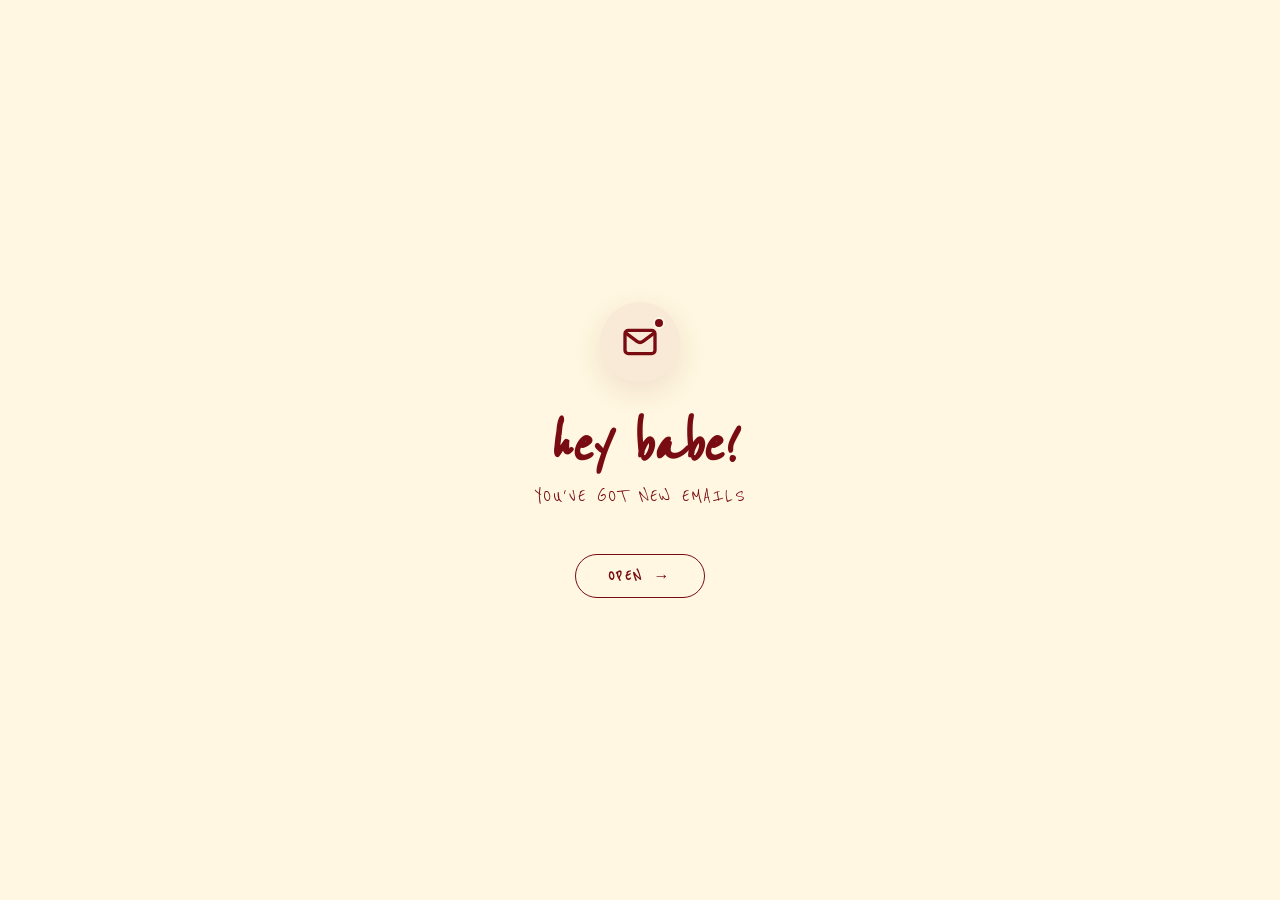
==== index.html @ 124f9f35 "Force strict viewport scaling with shrink-to-fit=no" ====
<!DOCTYPE html>
<html lang="en">
<head>
    <meta charset="UTF-8">
    <meta name="viewport" content="width=device-width, initial-scale=1.0, maximum-scale=1.0, user-scalable=no, shrink-to-fit=no">
    <title>Ayna Khaerani Wahyudin</title>
    <!-- Load CSS dari masing-masing halaman -->
    <link rel="stylesheet" href="opening.css">
    <link rel="stylesheet" href="mail.css">
    <link rel="stylesheet" href="home.css">
    <link rel="stylesheet" href="gallery.css">
    <link rel="stylesheet" href="app.css">
</head>
<body>
    <!-- === PAGE 1: OPENING === -->
    <div id="page-opening" class="page active">
        <div class="container">
            <div class="envelope-container" id="envelopeContainer">
                <svg class="envelope-icon" viewBox="0 0 24 24" fill="none" xmlns="http://www.w3.org/2000/svg">
                    <path d="M4 7.00005L10.2 11.65C11.2667 12.45 12.7333 12.45 13.8 11.65L20 7" stroke="#790C12" stroke-width="2" stroke-linecap="round" stroke-linejoin="round"/>
                    <rect x="3" y="5" width="18" height="14" rx="2" stroke="#790C12" stroke-width="2" stroke-linecap="round"/>
                </svg>
                <div class="notification-dot"></div>
            </div>
            <div class="text-content">
                <h1 class="opening-greeting">hey babe!</h1>
                <p class="opening-subtitle">you've got new emails</p>
            </div>
            <button class="open-btn" id="openBtn">Open <span class="arrow">→</span></button>
        </div>
    </div>

    <!-- === PAGE 2: MAIL === -->
    <div id="page-mail" class="page hidden">
        <div class="mail-container">
            <div class="mail-card" id="mailCard">
                <div class="mail-header">
                    <p><strong>From :</strong> <span class="highlight">Arham</span></p>
                    <p><strong>To :</strong> <span class="highlight">Ayna</span></p>
                </div>
                <div class="mail-divider"></div>
                <div class="mail-body">
                    <p class="message-label">Message :</p>
                    <p class="message-content" id="messageContent">
                        <span class="typing-text"></span><span class="cursor">|</span>
                    </p>
                    <div id="hiddenText" style="display: none;">hey sayang!<br><br>udah offcial juga kitaaa! happy banget serius setelah sekian lama ekhem 2 taun, iya aku bingung jujur, tapi sekarang? kita jadian hahayy.

<br><br>sejak kamu datang dan beneran masuk ke hidup aku, aku ngerasa punya support system terbaik yang pernah aku temuin, kamu selalu dukung apa pun yang aku lakuin, dan selalu jadi alasan kenapa aku bahagia kalo sama kamu. terimakasih tlah hadir dan menghidupkan Kembali warna yang telah lama mati,
<br><br>" jika jatuh cinta adalah tentang menemukan seseorang untuk dicintai, mungkin jatuh hati adalah tentang menemukan seseorang yang membuat kita kembali menyukai kehidupan. "
<br><br>thank u for being in my life, i'm really proud of you and ilysm. makasih yawww udah nerima aku, semoga kita langgeng, bahagia, sama sama terus, bisa lewatin semua part/fase sangat baik atau baik, dan juga semoga jodoh aminnn.
</div>
                </div>
                <div class="mail-footer">
                    <button class="attachment-btn" id="attachmentBtn">See More?</button>
                </div>
            </div>
        </div>
    </div>

    <!-- === PAGE 3: HOME === -->
    <div id="page-home" class="page hidden">
        <div class="home-container">
            <div class="home-card" id="homeCard">
                <div class="image-section">
                    <div class="image-wrapper">
                        <img src="heroimage.png" alt="Birthday Love" id="birthdayImg" />
                    </div>
                </div>
                <div class="text-section">
                    <p class="greeting" style="font-family: 'ReenieBeanie', cursive;">Ayna Khaerani W, my love.</p>
                    <p class="message" style="font-family: 'ReenieBeanie', cursive;">
                        Being with you is truly one of the best things that has ever happened to me. From the moment you came into my life, everything started to feel brighter and more meaningful. Thank you for loving me.
                    </p>
                    <button class="gallery-btn" id="galleryBtn">Gallery <span class="arrow">→</span></button>
                </div>
            </div>
        </div>
    </div>

    <div id="page-gallery" class="page hidden">
        <div class="scrapbook-container">
            <h2 class="scrapbook-title">Our Memories</h2>
            <div class="scrapbook-board" id="scrapbookBoard">
                <!-- Polaroid 1 -->
                <div class="polaroid tilt-left" style="top: 50px; left: 100px;">
                    <div class="tape tape-1"></div>
                    <div class="photo-wrapper"><img src="1790574611169.jpeg" alt="Memory"></div>
                </div>
                <!-- Polaroid 2 -->
                <div class="polaroid tilt-right" style="top: 150px; left: 450px;">
                    <div class="tape tape-2"></div>
                    <div class="photo-wrapper"><img src="1790574611201.jpg" alt="Memory"></div>
                </div>
                <!-- Polaroid 3 -->
                <div class="polaroid tilt-left-more" style="top: 350px; left: 50px;">
                    <div class="tape tape-3"></div>
                    <div class="photo-wrapper"><video src="VID-20250907-WA0170.mp4" autoplay loop muted playsinline style="width:100%; height:100%; object-fit:cover;"></video></div>
                </div>
                <!-- Polaroid 4 -->
                <div class="polaroid tilt-right" style="top: 80px; left: 800px;">
                    <div class="tape tape-1"></div>
                    <div class="photo-wrapper"><img src="1790574611249.jpg" alt="Memory"></div>
                </div>
                <!-- Polaroid 5 -->
                <div class="polaroid tilt-left" style="top: 400px; left: 750px;">
                    <div class="tape tape-2"></div>
                    <div class="photo-wrapper"><video src="2026-09-09-220350903.mp4" autoplay loop muted playsinline style="width:100%; height:100%; object-fit:cover;"></video></div>
                </div>
                <!-- Polaroid 6 -->
                <div class="polaroid tilt-right-more" style="top: 500px; left: 350px;">
                    <div class="tape tape-3"></div>
                    <div class="photo-wrapper"><img src="1790574611270.jpg" alt="Memory"></div>
                </div>
                <!-- Polaroid 7 -->
                <div class="polaroid tilt-left" style="top: 250px; left: 1100px;">
                    <div class="tape tape-1"></div>
                    <div class="photo-wrapper"><img src="IMG-20250907-WA0068.jpg" alt="Memory"></div>
                </div>
                <!-- Polaroid 8 -->
                <div class="polaroid tilt-right" style="top: 600px; left: 950px;">
                    <div class="tape tape-2"></div>
                    <div class="photo-wrapper"><video src="IMG_1402.MOV" autoplay loop muted playsinline style="width:100%; height:100%; object-fit:cover;"></video></div>
                </div>
                <!-- Polaroid 9 -->
                <div class="polaroid tilt-left-more" style="top: 750px; left: 150px;">
                    <div class="tape tape-3"></div>
                    <div class="photo-wrapper"><img src="IMG-20260817-WA0157.jpg" alt="Memory"></div>
                </div>
                <!-- Polaroid 10 -->
                <div class="polaroid tilt-right-more" style="top: 850px; left: 600px;">
                    <div class="tape tape-1"></div>
                    <div class="photo-wrapper"><video src="VID_20250828_234320.mp4" autoplay loop muted playsinline style="width:100%; height:100%; object-fit:cover;"></video></div>
                </div>
                <!-- Polaroid 11 -->
                <div class="polaroid tilt-left" style="top: 1050px; left: 100px;">
                    <div class="tape tape-2"></div>
                    <div class="photo-wrapper"><img src="IMG_1416.jpg" alt="Memory"></div>
                </div>
                <!-- Polaroid 12 -->
                <div class="polaroid tilt-right" style="top: 1100px; left: 450px;">
                    <div class="tape tape-3"></div>
                    <div class="photo-wrapper"><img src="IMG_1666.JPG" alt="Memory"></div>
                </div>
                <!-- Polaroid 13 -->
                <div class="polaroid tilt-left-more" style="top: 950px; left: 900px;">
                    <div class="tape tape-1"></div>
                    <div class="photo-wrapper"><video src="IMG_1671.MOV" autoplay loop muted playsinline style="width:100%; height:100%; object-fit:cover;"></video></div>
                </div>
                <!-- Polaroid 14 -->
                <div class="polaroid tilt-right-more" style="top: 1250px; left: 1200px;">
                    <div class="tape tape-2"></div>
                    <div class="photo-wrapper"><img src="IMG_20250903_094822.jpg" alt="Memory"></div>
                </div>
                <!-- Polaroid 15 -->
                <div class="polaroid tilt-left" style="top: 1300px; left: 250px;">
                    <div class="tape tape-3"></div>
                    <div class="photo-wrapper"><video src="VID_20260925_192227.mp4" autoplay loop muted playsinline style="width:100%; height:100%; object-fit:cover;"></video></div>
                </div>
                <!-- Polaroid 16 -->
                <div class="polaroid tilt-right" style="top: 1550px; left: 600px;">
                    <div class="tape tape-1"></div>
                    <div class="photo-wrapper"><img src="IMG_2173.jpg" alt="Memory" style="transform: rotate(90deg) scale(1.35);"></div>
                </div>
                <!-- Polaroid 17 -->
                <div class="polaroid tilt-left-more" style="top: 1650px; left: 150px;">
                    <div class="tape tape-2"></div>
                    <div class="photo-wrapper"><video src="VID_20250921_002556.mp4" autoplay loop muted playsinline style="width:100%; height:100%; object-fit:cover;"></video></div>
                </div>
                <!-- Polaroid 18 -->
                <div class="polaroid tilt-right-more" style="top: 1700px; left: 1000px;">
                    <div class="tape tape-3"></div>
                    <div class="photo-wrapper"><img src="IMG_2185.jpg" alt="Memory"></div>
                </div>
                <!-- Polaroid 19 -->
                <div class="polaroid tilt-left" style="top: 1900px; left: 550px;">
                    <div class="tape tape-1"></div>
                    <div class="photo-wrapper"><img src="IMG_4271.jpg" alt="Memory"></div>
                </div>
                <!-- Polaroid 20 -->
                <div class="polaroid tilt-right" style="top: 2000px; left: 150px;">
                    <div class="tape tape-2"></div>
                    <div class="photo-wrapper"><video src="VID_20260925_191332.mp4" autoplay loop muted playsinline style="width:100%; height:100%; object-fit:cover;"></video></div>
                </div>
                <!-- Polaroid 21 -->
                <div class="polaroid tilt-left-more" style="top: 2050px; left: 1000px;">
                    <div class="tape tape-3"></div>
                    <div class="photo-wrapper"><img src="IMG_4299.jpg" alt="Memory"></div>
                </div>

                <!-- Scrapbook Decorations -->
                <div class="decor sticky-note" style="top: 200px; left: 850px; transform: rotate(5deg);">
                    <div class="pin"></div>
                    <p style="font-family: 'ReenieBeanie', cursive; font-size: 1.5rem; text-align: center; margin-top: 15px;">You are my sunshine!</p>
                </div>

                <div class="decor doodle-heart" style="top: 100px; left: 380px; transform: rotate(-15deg);">
                    <svg width="40" height="40" viewBox="0 0 24 24" fill="none" stroke="#d63031" stroke-width="2" stroke-linecap="round" stroke-linejoin="round"><path d="M20.84 4.61a5.5 5.5 0 0 0-7.78 0L12 5.67l-1.06-1.06a5.5 5.5 0 0 0-7.78 7.78l1.06 1.06L12 21.23l7.78-7.78 1.06-1.06a5.5 5.5 0 0 0 0-7.78z"></path></svg>
                </div>

                <div class="decor doodle-heart" style="top: 650px; left: 850px; transform: rotate(20deg) scale(1.5);">
                    <svg width="40" height="40" viewBox="0 0 24 24" fill="none" stroke="#d63031" stroke-width="2" stroke-linecap="round" stroke-linejoin="round"><path d="M20.84 4.61a5.5 5.5 0 0 0-7.78 0L12 5.67l-1.06-1.06a5.5 5.5 0 0 0-7.78 7.78l1.06 1.06L12 21.23l7.78-7.78 1.06-1.06a5.5 5.5 0 0 0 0-7.78z"></path></svg>
                </div>

                <div class="decor doodle-star" style="top: 450px; left: 250px;">
                    <svg width="50" height="50" viewBox="0 0 24 24" fill="none" stroke="#f1c40f" stroke-width="2" stroke-linecap="round" stroke-linejoin="round"><polygon points="12 2 15.09 8.26 22 9.27 17 14.14 18.18 21.02 12 17.77 5.82 21.02 7 14.14 2 9.27 8.91 8.26 12 2"></polygon></svg>
                </div>

                <div class="decor sticker" style="top: 800px; left: 450px; transform: rotate(-10deg);">
                    <img src="vintage_sunflower.jpg" alt="Vintage Sunflower" style="width: 250px;">
                </div>

                <div class="decor sticker" style="top: 250px; left: 100px; transform: rotate(15deg);">
                    <img src="vintage_butterfly.jpg" alt="Vintage Butterfly" style="width: 250px;">
                </div>

                <!-- Pinterest-inspired additions -->
                <div class="decor sticker" style="top: 1000px; left: 200px; transform: rotate(-5deg);">
                    <img src="ripped_paper.jpg" alt="Vintage Ripped Paper" style="width: 300px;">
                </div>

                <div class="decor sticker" style="top: 550px; left: 1200px; transform: rotate(25deg);">
                    <img src="vintage_ticket.jpg" alt="Vintage Ticket" style="width: 200px;">
                </div>
            </div>
            
            <button class="back-btn" id="backToHomeBtn" style="position: fixed; bottom: 30px; left: 30px; z-index: 9999;"><span class="arrow">←</span> Back</button>
        </div>
    </div>

    <!-- === MUSIC PLAYER (GLOBAL) === -->
    <div class="music-player" style="display: none;" id="globalMusicPlayer">
        <button class="music-toggle" id="musicToggle">♪</button>
        <div class="music-panel" id="musicPanel">
            <div class="music-progress">
                <span id="currentTime">0:00</span>
                <input type="range" id="seekSlider" value="0" min="0" max="100" step="1">
                <span id="durationTime">0:00</span>
            </div>
            <div class="music-controls">
                <button id="prevBtn" title="Previous">⏮</button>
                <button id="playPauseBtn" title="Play/Pause">▶</button>
                <button id="nextBtn" title="Next">⏭</button>
            </div>
            <div class="music-list" id="musicList">
                <div class="song-item active" data-src="Glenn Fredly - Romansa Ke Masa Depan (Official Music Video).mp3">1. Romansa Ke Masa Depan</div>
                <div class="song-item" data-src="Transform (feat. Charlotte Day Wilson).mp3">2. Transform - Daniel Caesar</div>
                <div class="song-item" data-src="song3.mp3">3. A Thousand Years</div>
            </div>
            <audio id="audioElement"></audio>
        </div>
    </div>

    <script src="app.js"></script>
</body>
</html>
---- opening.css ----
@font-face {
    font-family: 'ReenieBeanie';
    src: url('ReenieBeanie.ttf') format('truetype');
}

:root {
    --bg-color: #FFF7E1;
    --text-color: #790C12;
}

* {
    margin: 0;
    padding: 0;
    box-sizing: border-box;
}

body {
    background-color: var(--bg-color);
    color: var(--text-color);
    font-family: 'ReenieBeanie', cursive;
    height: 100vh;
    display: flex;
    justify-content: center;
    align-items: center;
    overflow: hidden;
    transition: all 0.8s ease-in-out;
}

.container {
    display: flex;
    flex-direction: column;
    align-items: center;
    text-align: center;
    gap: 2rem;
    opacity: 0;
    animation: fadeIn 0.6s ease-out forwards;
}

.envelope-container {
    position: relative;
    width: 80px;
    height: 80px;
    display: flex;
    justify-content: center;
    align-items: center;
    background: rgba(121, 12, 18, 0.05);
    border-radius: 50%;
    box-shadow: 0 10px 30px rgba(121, 12, 18, 0.1);
    animation: float 4s ease-in-out infinite;
    cursor: pointer;
    transition: transform 0.3s ease, box-shadow 0.3s ease;
}

.envelope-container:hover {
    transform: translateY(-5px) scale(1.05);
    box-shadow: 0 15px 35px rgba(121, 12, 18, 0.15);
}

.envelope-icon {
    width: 40px;
    height: 40px;
    transition: transform 0.3s ease;
}

.envelope-container:hover .envelope-icon {
    transform: scale(1.1);
}

.notification-dot {
    position: absolute;
    top: 15px;
    right: 15px;
    width: 12px;
    height: 12px;
    background-color: var(--text-color);
    border-radius: 50%;
    border: 2px solid var(--bg-color);
    animation: pulse 2s infinite;
}

.text-content {
    display: flex;
    flex-direction: column;
    gap: 0.5rem;
}

.opening-greeting {
    font-family: 'ReenieBeanie', cursive;
    font-size: 4rem;
    font-weight: 600;
    font-style: italic;
    letter-spacing: -0.02em;
    opacity: 0;
    transform: translateY(20px);
    animation: slideUp 0.6s ease-out 0.2s forwards;
}

.opening-subtitle {
    font-size: 1.25rem;
    font-weight: 300;
    letter-spacing: 0.1em;
    text-transform: uppercase;
    opacity: 0;
    transform: translateY(20px);
    animation: slideUp 0.6s ease-out 0.4s forwards;
}

.open-btn {
    margin-top: 1rem;
    background: transparent;
    color: var(--text-color);
    border: 1px solid var(--text-color);
    padding: 12px 32px;
    font-size: 1rem;
    font-family: 'ReenieBeanie', cursive;
    font-weight: 600;
    text-transform: uppercase;
    letter-spacing: 0.15em;
    border-radius: 30px;
    cursor: pointer;
    overflow: hidden;
    position: relative;
    transition: all 0.4s ease;
    display: flex;
    align-items: center;
    gap: 10px;
    opacity: 0;
    transform: translateY(20px);
    animation: slideUp 0.6s ease-out 0.6s forwards;
}

.open-btn::before {
    content: '';
    position: absolute;
    top: 0;
    left: 0;
    width: 100%;
    height: 100%;
    background: var(--text-color);
    z-index: -1;
    transition: transform 0.4s cubic-bezier(0.3, 1, 0.8, 1);
    transform: scaleX(0);
    transform-origin: right;
}

.open-btn:hover {
    color: var(--bg-color);
    border-color: transparent;
}

.open-btn:hover::before {
    transform: scaleX(1);
    transform-origin: left;
}

.open-btn .arrow {
    transition: transform 0.3s ease;
}

.open-btn:hover .arrow {
    transform: translateX(5px);
}

/* Animations */
@keyframes fadeIn {
    from { opacity: 0; }
    to { opacity: 1; }
}

@keyframes slideUp {
    from { 
        opacity: 0;
        transform: translateY(20px);
    }
    to { 
        opacity: 1;
        transform: translateY(0);
    }
}

@keyframes float {
    0%, 100% { transform: translateY(0); }
    50% { transform: translateY(-15px); }
}

@keyframes pulse {
    0% { transform: scale(1); box-shadow: 0 0 0 0 rgba(121, 12, 18, 0.7); }
    70% { transform: scale(1.1); box-shadow: 0 0 0 10px rgba(121, 12, 18, 0); }
    100% { transform: scale(1); box-shadow: 0 0 0 0 rgba(121, 12, 18, 0); }
}

/* Page exit animation class */
.fade-out {
    animation: fadeOut 0.4s forwards ease-in-out;
}

@keyframes fadeOut {
    to {
        opacity: 0;
        transform: scale(1.05);
        filter: blur(5px);
    }
}
---- mail.css ----
@font-face {
    font-family: 'ReenieBeanie';
    src: url('ReenieBeanie.ttf') format('truetype');
}

:root {
    --bg-color: #FFF7E1;
    --card-color: #790C12;
}

* {
    margin: 0;
    padding: 0;
    box-sizing: border-box;
}

body {
    background-color: var(--bg-color);
    color: var(--bg-color); /* The text inside the red card should be cream */
    font-family: 'ReenieBeanie', cursive;
    height: 100vh;
    display: flex;
    justify-content: center;
    align-items: center;
    overflow: hidden;
    transition: all 0.8s ease-in-out;
}

.mail-container {
    perspective: 1000px;
    width: 100%;
    padding: 20px;
    display: flex;
    justify-content: center;
}

.mail-card {
    background-color: var(--card-color);
    width: 100%;
    max-width: 600px;
    height: 85vh;
    max-height: 800px;
    display: flex;
    flex-direction: column;
    padding: 50px;
    border-radius: 24px;
    box-shadow: 0 25px 50px rgba(121, 12, 18, 0.4);
    
    /* The Pop-up Animation */
    opacity: 0;
    transform: scale(0.7) translateY(80px);
    animation: popUp 0.6s cubic-bezier(0.34, 1.56, 0.64, 1) forwards;
}

.mail-header {
    flex-shrink: 0;
    margin-bottom: 25px;
}

.mail-header p {
    font-size: 1.2rem;
    margin-bottom: 12px;
    opacity: 0;
    animation: fadeIn 0.4s ease-out 0.3s forwards;
}

.highlight {
    font-family: 'ReenieBeanie', cursive;
    font-size: 1.4rem;
    font-style: italic;
    color: #FFD6D6; /* A slightly lighter pinkish cream to stand out on red */
    margin-left: 10px;
}

.mail-divider {
    height: 1px;
    background-color: rgba(255, 247, 225, 0.2);
    margin: 25px 0;
    width: 0;
    flex-shrink: 0;
    animation: expandWidth 0.5s ease-out 0.5s forwards;
}

.mail-body {
    flex: 1;
    display: flex;
    flex-direction: column;
    margin-bottom: 40px;
    overflow: hidden;
}

.message-label {
    flex-shrink: 0;
    font-weight: 600;
    font-size: 1.2rem;
    margin-bottom: 15px;
    opacity: 0;
    animation: fadeIn 0.4s ease-out 0.7s forwards;
}

.message-content {
    flex: 1;
    overflow-y: auto;
    padding: 10px 5px 10px 0;
    -ms-overflow-style: none;  /* IE and Edge */
    scrollbar-width: none;  /* Firefox */
    
    /* Membuat efek gradasi halus (fade-out) di bagian atas dan bawah */
    -webkit-mask-image: linear-gradient(to bottom, transparent 0px, black 20px, black calc(100% - 20px), transparent 100%);
    mask-image: linear-gradient(to bottom, transparent 0px, black 20px, black calc(100% - 20px), transparent 100%);

    font-weight: 300;
    line-height: 1.8;
    font-size: 1.1rem;
    opacity: 0;
    animation: fadeIn 0.4s ease-out 0.9s forwards;
}

/* Sembunyikan scrollbar untuk Chrome, Safari dan Opera */
.message-content::-webkit-scrollbar {
    display: none;
}

.cursor {
    font-weight: 400;
    color: var(--bg-color);
    animation: none; /* starts solid, blinks after typing finishes */
}

.mail-footer {
    display: flex;
    justify-content: center;
    align-items: center;
    opacity: 0;
    animation: fadeIn 0.4s ease-out 1.1s forwards;
}


.attachment-btn {
    background: var(--bg-color);
    color: var(--card-color);
    border: 1px solid var(--bg-color);
    padding: 10px 24px;
    border-radius: 30px;
    font-family: 'ReenieBeanie', cursive;
    font-size: 1rem;
    font-weight: 600;
    cursor: pointer;
    transition: all 0.3s ease;
    display: flex;
    align-items: center;
    gap: 8px;
    box-shadow: 0 4px 15px rgba(255, 247, 225, 0.2);
}

.attachment-btn:hover {
    background-color: transparent;
    color: var(--bg-color);
    transform: translateY(-3px);
    box-shadow: 0 6px 20px rgba(255, 247, 225, 0.3);
}

/* Keyframes for the Pop-up and sequences */
@keyframes popUp {
    0% {
        opacity: 0;
        transform: scale(0.7) translateY(80px);
    }
    100% {
        opacity: 1;
        transform: scale(1) translateY(0);
    }
}

@keyframes fadeIn {
    to { opacity: 1; }
}

@keyframes expandWidth {
    to { width: 100%; }
}

/* Page exit transition */
.fade-out {
    animation: pageOut 0.4s ease-in-out forwards;
}

@keyframes pageOut {
    to {
        opacity: 0;
        transform: scale(0.95);
        filter: blur(5px);
    }
}

@keyframes blink {
    0%, 100% { opacity: 1; }
    50% { opacity: 0; }
}

/* --- MUSIC PLAYER --- */
.music-player {
    position: absolute; /* absolute agar menempel di dalam viewport */
    bottom: 25px;
    right: 25px;
    z-index: 1000;
    font-family: sans-serif;
}

.music-toggle {
    width: 60px;
    height: 60px;
    border-radius: 50%;
    background-color: var(--card-color);
    color: var(--bg-color);
    border: none;
    font-size: 1.8rem;
    cursor: pointer;
    box-shadow: 0 8px 25px rgba(0, 0, 0, 0.5); /* Bayangan kuat tanpa garis tepi */
    transition: all 0.3s cubic-bezier(0.34, 1.56, 0.64, 1);
    display: flex;
    justify-content: center;
    align-items: center;
    position: relative;
    z-index: 2;
}

@media (hover: hover) {
    .music-toggle:hover {
        transform: scale(1.1) rotate(10deg);
    }
}

.music-toggle:active {
    transform: scale(0.95);
}

.music-panel {
    position: absolute;
    bottom: 75px;
    right: 0;
    width: 250px;
    background-color: var(--card-color);
    border-radius: 15px;
    padding: 15px;
    box-shadow: 0 10px 30px rgba(0, 0, 0, 0.6); /* Bayangan hitam tebal agar menonjol dari latar merah */
    opacity: 0;
    transform: translateY(20px) scale(0.9);
    pointer-events: none;
    transition: all 0.3s cubic-bezier(0.34, 1.56, 0.64, 1);
    transform-origin: bottom right;
    z-index: 1;
}

.music-panel.show {
    opacity: 1;
    transform: translateY(0) scale(1);
    pointer-events: all;
}

.music-controls {
    display: flex;
    justify-content: space-between;
    margin-bottom: 15px;
}

.music-controls button {
    background: transparent;
    border: none;
    color: var(--bg-color);
    font-size: 1.2rem;
    cursor: pointer;
    transition: transform 0.2s;
    width: 35px;
    height: 35px;
    border-radius: 50%;
    display: flex;
    justify-content: center;
    align-items: center;
}

.music-controls button:hover {
    background-color: rgba(255, 247, 225, 0.15);
    transform: scale(1.15);
}

.music-list {
    display: flex;
    flex-direction: column;
    gap: 8px;
    max-height: 150px;
    overflow-y: auto;
    padding-right: 5px;
}

.music-list::-webkit-scrollbar {
    width: 4px;
}
.music-list::-webkit-scrollbar-thumb {
    background: rgba(255, 247, 225, 0.4);
    border-radius: 10px;
}

.song-item {
    padding: 10px;
    background-color: rgba(255, 247, 225, 0.05);
    border-radius: 8px;
    font-size: 0.85rem;
    color: rgba(255, 247, 225, 0.7);
    cursor: pointer;
    transition: all 0.2s;
    white-space: nowrap;
    overflow: hidden;
    text-overflow: ellipsis;
}

.song-item:hover {
    background-color: rgba(255, 247, 225, 0.15);
    color: var(--bg-color);
}

.song-item.active {
    background-color: var(--bg-color);
    color: var(--card-color);
    font-weight: bold;
}
---- home.css ----
@font-face {
    font-family: 'ReenieBeanie';
    src: url('ReenieBeanie.ttf') format('truetype');
}

:root {
    --bg-color: #FFF7E1;
    --card-color: #790C12;
    --garland-green: #37C2A9; /* Warna hijau tosca untuk bendera */
    --garland-red: #FFB6C1; /* Warna pink/merah muda untuk bendera muda */
}

* {
    margin: 0;
    padding: 0;
    box-sizing: border-box;
}

body {
    background-color: var(--bg-color);
    color: var(--bg-color); /* Teks cream di atas kotak merah */
    font-family: 'ReenieBeanie', cursive; /* Menggunakan font Reenie Beanie */
    height: 100vh;
    display: flex;
    justify-content: center;
    align-items: center;
    overflow: hidden;
    -webkit-font-smoothing: antialiased;
    -moz-osx-font-smoothing: grayscale;
}

.home-container {
    width: 100%;
    padding: 20px;
    display: flex;
    justify-content: center;
}

.home-card {
    background-color: var(--card-color);
    width: 100%;
    max-width: 800px;
    height: 85vh;
    max-height: 800px;
    border-radius: 24px;
    box-shadow: 0 25px 50px rgba(121, 12, 18, 0.4);
    position: relative;
    overflow: hidden;
    display: flex;
    flex-direction: column;
    padding: 70px 50px 50px;
    
    /* Animasi Pop-up seperti mail */
    opacity: 0;
    transform: scale(0.7) translateY(80px);
    animation: popUp 0.6s cubic-bezier(0.34, 1.56, 0.64, 1) forwards;
}


/* Bagian Gambar */
.image-section {
    flex-shrink: 0;
    display: flex;
    justify-content: center;
    align-items: center;
    width: 100%;
    margin-bottom: 20px;
    opacity: 0;
    animation: fadeIn 0.4s ease-out 0.5s forwards;
}

.image-wrapper {
    width: 320px;
    height: 320px;
    position: relative;
    border-radius: 20px;
    display: flex;
    justify-content: center;
    align-items: center;
    transition: transform 0.4s ease;
}

.image-wrapper:hover {
    transform: scale(1.05) rotate(2deg);
}

.image-wrapper img {
    width: 100%;
    height: 100%;
    object-fit: contain; /* Agar gambarnya (bahkan stiker) muat di dalam */
    display: block;
}

/* Placeholder kalau belum ada gambar */
.image-wrapper.placeholder {
    background-color: rgba(255, 247, 225, 0.1);
    border: 3px dashed rgba(255, 247, 225, 0.4);
    color: rgba(255, 247, 225, 0.6);
    font-size: 1.8rem;
    text-align: center;
}

.image-wrapper.placeholder::after {
    content: 'Taruh fotomu di sini 📸\000A(Ganti di HTML)';
    white-space: pre;
    position: absolute;
    width: 80%;
}

.image-wrapper.placeholder img {
    display: none;
}

/* Bagian Teks */
.text-section {
    width: 100%;
    text-align: left;
    font-size: 1.8rem;
    line-height: 1.4;
    letter-spacing: 1px;
    flex: 1;
    overflow-y: auto;
    padding: 10px 5px 10px 0; /* Menambah jarak atas bawah agar teks tidak terlalu mepet */
    -ms-overflow-style: none;  /* IE and Edge */
    scrollbar-width: none;  /* Firefox */
    
    /* Membuat efek gradasi halus (fade-out) di bagian atas dan bawah agar potongan teks tidak kasar */
    -webkit-mask-image: linear-gradient(to bottom, transparent 0px, black 20px, black calc(100% - 20px), transparent 100%);
    mask-image: linear-gradient(to bottom, transparent 0px, black 20px, black calc(100% - 20px), transparent 100%);
}

/* Sembunyikan scrollbar untuk Chrome, Safari dan Opera */
.text-section::-webkit-scrollbar {
    display: none;
}

.greeting {
    font-weight: 700;
    margin-bottom: 15px;
    opacity: 0;
    animation: fadeIn 0.4s ease-out 0.8s forwards;
}

.message {
    font-weight: 400;
    opacity: 0;
    animation: fadeIn 0.4s ease-out 1.1s forwards;
}

/* Keyframes Animasi */
@keyframes popUp {
    0% {
        opacity: 0;
        transform: scale(0.7) translateY(80px);
    }
    100% {
        opacity: 1;
        transform: scale(1) translateY(0);
    }
}

@keyframes fadeIn {
    to { opacity: 1; }
}


/* Transisi keluar */
.fade-out {
    animation: pageOut 0.4s ease-in-out forwards;
}

@keyframes pageOut {
    to {
        opacity: 0;
        transform: scale(0.95);
        filter: blur(5px);
    }
}

/* --- MUSIC PLAYER --- */
.music-player {
    position: absolute; /* Mengubah dari fixed ke absolute agar menempel di dalam kartu merah */
    bottom: 25px;
    right: 25px;
    z-index: 1000;
    font-family: sans-serif;
}

.music-toggle {
    width: 60px;
    height: 60px;
    border-radius: 50%;
    background-color: var(--card-color);
    color: var(--bg-color);
    border: none;
    font-size: 1.8rem;
    cursor: pointer;
    box-shadow: 0 8px 25px rgba(0, 0, 0, 0.5); /* Bayangan kuat tanpa garis tepi */
    transition: all 0.3s cubic-bezier(0.34, 1.56, 0.64, 1);
    display: flex;
    justify-content: center;
    align-items: center;
    position: relative;
    z-index: 2;
}

@media (hover: hover) {
    .music-toggle:hover {
        transform: scale(1.1) rotate(10deg);
    }
}

.music-toggle:active {
    transform: scale(0.95);
}

.music-panel {
    position: absolute;
    bottom: 75px;
    right: 0;
    width: 250px;
    background-color: var(--card-color);
    border-radius: 15px;
    padding: 15px;
    box-shadow: 0 10px 30px rgba(0, 0, 0, 0.6); /* Bayangan hitam tebal agar menonjol dari latar merah */
    opacity: 0;
    transform: translateY(20px) scale(0.9);
    pointer-events: none;
    transition: all 0.3s cubic-bezier(0.34, 1.56, 0.64, 1);
    transform-origin: bottom right;
    z-index: 1;
}

.music-panel.show {
    opacity: 1;
    transform: translateY(0) scale(1);
    pointer-events: all;
}

.music-controls {
    display: flex;
    justify-content: space-between;
    margin-bottom: 15px;
}

.music-controls button {
    background: transparent;
    border: none;
    color: var(--bg-color);
    font-size: 1.2rem;
    cursor: pointer;
    transition: transform 0.2s;
    width: 35px;
    height: 35px;
    border-radius: 50%;
    display: flex;
    justify-content: center;
    align-items: center;
}

.music-controls button:hover {
    background-color: rgba(255, 247, 225, 0.15);
    transform: scale(1.15);
}

.music-list {
    display: flex;
    flex-direction: column;
    gap: 8px;
    max-height: 150px;
    overflow-y: auto;
    padding-right: 5px;
}

.music-list::-webkit-scrollbar {
    width: 4px;
}
.music-list::-webkit-scrollbar-thumb {
    background: rgba(255, 247, 225, 0.4);
    border-radius: 10px;
}

.song-item {
    padding: 10px;
    background-color: rgba(255, 247, 225, 0.05);
    border-radius: 8px;
    font-size: 0.85rem;
    color: rgba(255, 247, 225, 0.7);
    cursor: pointer;
    transition: all 0.2s;
    white-space: nowrap;
    overflow: hidden;
    text-overflow: ellipsis;
}

.song-item:hover {
    background-color: rgba(255, 247, 225, 0.15);
    color: var(--bg-color);
}

.song-item.active {
    background-color: var(--bg-color);
    color: var(--card-color);
    font-weight: bold;
}

/* --- Mobile Responsive --- */
@media (max-width: 768px) {
    .home-card {
        padding: 40px 20px 30px;
        height: 90vh;
    }
    
    .image-wrapper {
        width: 220px;
        height: 220px;
    }
    
    .text-section {
        font-size: 1.4rem;
        padding-right: 0;
    }
    
    .gallery-btn {
        font-size: 1rem;
        padding: 8px 20px;
    }
}
---- gallery.css ----
#page-gallery {
    background-color: var(--bg-color);
}

.scrapbook-container {
    width: 100%;
    height: 100%;
    background-color: #F8F1E4;
    background-image: radial-gradient(#d3c6a6 1px, transparent 1px);
    background-size: 20px 20px;
    box-shadow: inset 0 0 100px rgba(139, 115, 85, 0.4);
    position: relative;
    overflow: auto;
    -webkit-overflow-scrolling: touch;
    cursor: grab;
}

.scrapbook-container:active {
    cursor: grabbing;
}

.scrapbook-container::-webkit-scrollbar {
    width: 12px;
    height: 12px;
}
.scrapbook-container::-webkit-scrollbar-thumb {
    background: rgba(121, 12, 18, 0.3);
    border-radius: 10px;
}
.scrapbook-container::-webkit-scrollbar-corner {
    background: transparent;
}

.scrapbook-title {
    font-family: 'ReenieBeanie', cursive;
    font-size: 4.5rem;
    color: #790C12;
    position: absolute;
    top: 50px;
    left: 50px;
    transform: rotate(-3deg);
    z-index: 10;
    text-shadow: 2px 2px 5px rgba(0,0,0,0.1);
}

.scrapbook-board {
    position: relative;
    width: 1600px;
    height: 2500px;
}

.polaroid {
    background: #fff;
    padding: 15px 15px 40px 15px;
    box-shadow: 0 10px 20px rgba(0,0,0,0.15);
    width: 250px;
    position: absolute;
    transition: transform 0.3s cubic-bezier(0.34, 1.56, 0.64, 1), box-shadow 0.3s ease, z-index 0.3s ease;
    z-index: 2;
}

.polaroid:hover {
    transform: scale(1.1) rotate(0deg) !important;
    box-shadow: 0 15px 30px rgba(0,0,0,0.3);
    z-index: 10;
}

.photo-wrapper {
    width: 100%;
    height: 210px;
    background: #000;
    overflow: hidden;
}

.photo-wrapper img {
    width: 100%;
    height: 100%;
    object-fit: cover;
    filter: sepia(0.2) contrast(1.1); /* Efek retro sedikit */
}

.caption {
    font-family: 'ReenieBeanie', cursive;
    font-size: 1.8rem;
    color: #333;
    text-align: center;
    margin-top: 15px;
    position: absolute;
    bottom: 5px;
    width: calc(100% - 30px);
}

/* --- Efek Selotip Washi Tape --- */
.tape {
    position: absolute;
    width: 80px;
    height: 25px;
    background-color: rgba(255, 255, 255, 0.4);
    box-shadow: 0 1px 3px rgba(0,0,0,0.1);
    z-index: 5;
    opacity: 0.8;
}

.tape-1 {
    top: -10px;
    left: 50%;
    transform: translateX(-50%) rotate(-3deg);
    background: rgba(220, 180, 180, 0.7); /* Pink washi */
}

.tape-2 {
    top: -10px;
    right: -15px;
    transform: rotate(45deg);
    background: rgba(180, 210, 180, 0.7); /* Green washi */
}

.tape-3 {
    top: -5px;
    left: -15px;
    transform: rotate(-40deg);
    background: rgba(245, 222, 179, 0.8); /* Brown/gold washi */
}

/* Rotasi bervariasi untuk polaroid */
.tilt-left { transform: rotate(-5deg); }
.tilt-right { transform: rotate(6deg); }
.tilt-left-more { transform: rotate(-8deg); margin-top: 20px; }

/* Tombol Back */
.back-btn {
    margin-top: 20px;
    background: #790C12;
    color: #FFF7E1;
    border: none;
    padding: 10px 24px;
    font-size: 1.2rem;
    font-family: 'ReenieBeanie', cursive;
    font-weight: 600;
    border-radius: 30px;
    cursor: pointer;
    transition: all 0.3s ease;
    box-shadow: 0 5px 15px rgba(121, 12, 18, 0.4);
}

.back-btn:hover {
    background: #5a090e;
    transform: translateY(-3px);
}

.back-btn .arrow {
    display: inline-block;
    transition: transform 0.3s ease;
}

.back-btn:hover .arrow {
    transform: translateX(-5px);
}

/* --- Decorations --- */
.decor {
    position: absolute;
    pointer-events: none; /* Biar tetap bisa di-drag tembus hiasan */
    z-index: 1;
}

.sticky-note {
    background: #fffaa5;
    width: 150px;
    height: 150px;
    padding: 15px;
    box-shadow: 2px 5px 10px rgba(0,0,0,0.15);
    border-bottom-right-radius: 20px 5px;
}

.sticky-note::after {
    content: '';
    position: absolute;
    bottom: 0;
    right: 0;
    width: 20px;
    height: 20px;
    background: rgba(0,0,0,0.05);
    border-top-left-radius: 20px;
    border-bottom-right-radius: 5px;
}

.pin {
    width: 12px;
    height: 12px;
    background: #e74c3c;
    border-radius: 50%;
    position: absolute;
    top: 10px;
    left: 50%;
    transform: translateX(-50%);
    box-shadow: inset -2px -2px 4px rgba(0,0,0,0.3), 2px 2px 3px rgba(0,0,0,0.2);
}

.doodle-heart svg {
    filter: drop-shadow(1px 1px 1px rgba(0,0,0,0.1));
}

.doodle-star svg {
    filter: drop-shadow(1px 1px 1px rgba(0,0,0,0.1));
}

.sticker {
    /* Hapus drop shadow default karena kita pakai gambar vintage yang nge-blend dengan kertas */
}

.sticker img {
    mix-blend-mode: multiply; /* Ini akan membuat background cream dari gambar menyatu sempurna dengan kertas scrapbook! */
    filter: contrast(1.1);
}
---- app.css ----
/* app.css */
html, body {
    position: relative;
    width: 100%;
    height: 100%;
    margin: 0;
    padding: 0;
    overflow: hidden;
}

.page {
    position: absolute;
    top: 0;
    left: 0;
    width: 100vw;
    max-width: 100vw;
    height: 100vh;
    max-height: 100vh;
    overflow: hidden;
    display: flex;
    justify-content: center;
    align-items: center;
    opacity: 1;
    transition: opacity 0.5s ease-in-out, transform 0.5s ease-in-out, filter 0.5s ease-in-out;
    z-index: 1;
}

.page.active {
    z-index: 10;
}

.page.hidden {
    opacity: 0;
    pointer-events: none;
    transform: scale(0.95);
    filter: blur(5px);
    z-index: -1;
}

#page-opening {
    color: #790C12; /* This restores the dark red text on the cream background for the opening page */
}

/* Sembunyikan music player bawaan dari mail.css dan home.css jika ada, karena kita pakai yang global */
.page .music-player {
    display: none !important;
}

/* Global Music Player styling */
#globalMusicPlayer {
    display: block !important;
    opacity: 0;
    transition: opacity 0.5s ease;
    z-index: 100;
}
#globalMusicPlayer.show-player {
    opacity: 1;
}

/* Progress bar styling */
.music-progress {
    display: flex;
    align-items: center;
    justify-content: space-between;
    gap: 8px;
    margin-bottom: 15px;
    font-size: 0.8rem;
    color: var(--bg-color);
}

#seekSlider {
    flex: 1;
    -webkit-appearance: none;
    appearance: none;
    height: 4px;
    background: rgba(255, 247, 225, 0.3);
    border-radius: 2px;
    outline: none;
    cursor: pointer;
}

#seekSlider::-webkit-slider-thumb {
    -webkit-appearance: none;
    appearance: none;
    width: 12px;
    height: 12px;
    border-radius: 50%;
    background: var(--bg-color);
    cursor: pointer;
    transition: transform 0.2s;
}

#seekSlider::-webkit-slider-thumb:hover {
    transform: scale(1.3);
}

#seekSlider::-moz-range-thumb {
    width: 12px;
    height: 12px;
    border-radius: 50%;
    background: var(--bg-color);
    cursor: pointer;
    border: none;
    transition: transform 0.2s;
}

#seekSlider::-moz-range-thumb:hover {
    transform: scale(1.3);
}

/* Gallery Button */
.gallery-btn {
    margin-top: 1.5rem;
    margin-bottom: 2rem;
    background: transparent;
    color: var(--bg-color);
    border: 1px solid var(--bg-color);
    padding: 10px 24px;
    font-size: 1.2rem;
    font-family: 'ReenieBeanie', cursive;
    font-weight: 600;
    letter-spacing: 0.1em;
    border-radius: 30px;
    cursor: pointer;
    overflow: hidden;
    position: relative;
    transition: all 0.4s ease;
    display: inline-flex;
    align-items: center;
    gap: 8px;
    z-index: 1;
}

.gallery-btn::before {
    content: '';
    position: absolute;
    top: 0;
    left: 0;
    width: 100%;
    height: 100%;
    background: var(--bg-color);
    z-index: -1;
    transition: transform 0.4s cubic-bezier(0.3, 1, 0.8, 1);
    transform: scaleX(0);
    transform-origin: right;
}

.gallery-btn:hover {
    color: #790C12;
    border-color: transparent;
}

.gallery-btn:hover::before {
    transform: scaleX(1);
    transform-origin: left;
}

.gallery-btn .arrow {
    transition: transform 0.3s ease;
}

.gallery-btn:hover .arrow {
    transform: translateX(5px);
}
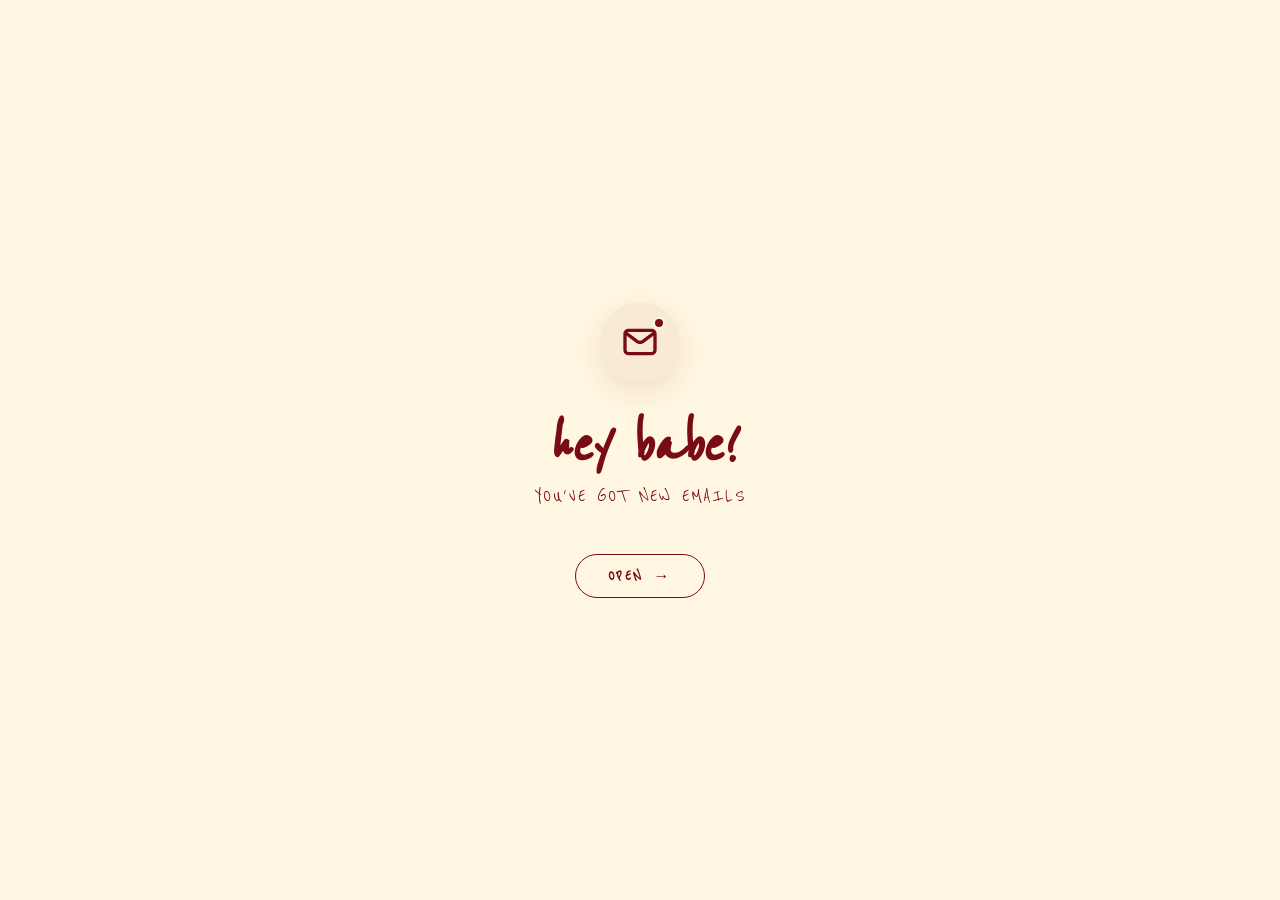
==== commit 80431410: "Change .page position to fixed to strictly contain mobile scroll" ====
--- a/index.html
+++ b/index.html
@@ -5,11 +5,11 @@
     <meta name="viewport" content="width=device-width, initial-scale=1.0, maximum-scale=1.0, user-scalable=no, shrink-to-fit=no">
     <title>Ayna Khaerani Wahyudin</title>
     <!-- Load CSS dari masing-masing halaman -->
-    <link rel="stylesheet" href="opening.css">
-    <link rel="stylesheet" href="mail.css">
-    <link rel="stylesheet" href="home.css">
-    <link rel="stylesheet" href="gallery.css">
-    <link rel="stylesheet" href="app.css">
+    <link rel="stylesheet" href="opening.css?v=4">
+    <link rel="stylesheet" href="mail.css?v=4">
+    <link rel="stylesheet" href="home.css?v=4">
+    <link rel="stylesheet" href="gallery.css?v=4">
+    <link rel="stylesheet" href="app.css?v=4">
 </head>
 <body>
     <!-- === PAGE 1: OPENING === -->
@@ -251,6 +251,6 @@
         </div>
     </div>
 
-    <script src="app.js"></script>
+    <script src="app.js?v=4"></script>
 </body>
 </html>
--- a/app.css
+++ b/app.css
@@ -9,7 +9,7 @@
 }
 
 .page {
-    position: absolute;
+    position: fixed;
     top: 0;
     left: 0;
     width: 100vw;
